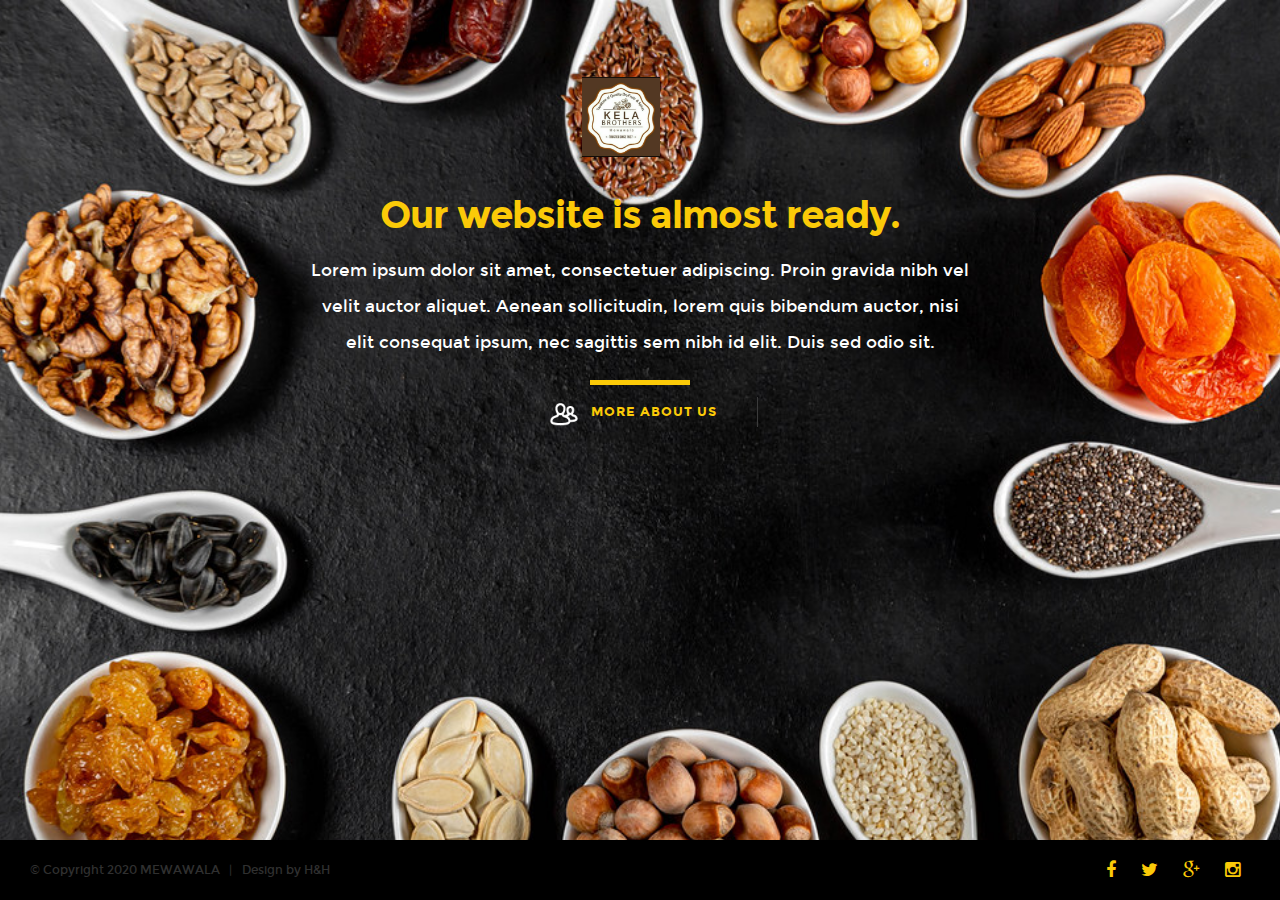
==== index.html @ 095b6173 "Add files via upload" ====
<!DOCTYPE html>
<!--[if IE 8 ]><html class="no-js oldie ie8" lang="en"> <![endif]-->
<!--[if IE 9 ]><html class="no-js oldie ie9" lang="en"> <![endif]-->
<!--[if (gte IE 9)|!(IE)]><!--><html class="no-js" lang="en"> <!--<![endif]-->

<head>

	<!--- Basic Page Needs
   ================================================== -->
   <meta charset="utf-8">
	<title>MEWAWALA</title>
   <meta name="description" content="">
   <meta name="author" content="">

   <!-- Mobile Specific Metas
   ================================================== -->
   <meta name="viewport" content="width=device-width, initial-scale=1, maximum-scale=1">

   <!-- CSS
   ================================================== -->
   <link rel="stylesheet" href="css/base.css">
   <link rel="stylesheet" href="css/vendor.css">
   <link rel="stylesheet" href="css/main.css">

   <!-- Modernizr
   =================================================== -->
   <script src="js/modernizr.js"></script>

   <!-- Favicons
   =================================================== -->
   <!-- <link rel="shortcut icon" href="favicon.png" > -->
   <link rel="icon" href="logo10.jpg" />

</head>

<body>

   <!--[if lt IE 9]>
   	<p class="browserupgrade">You are using an <strong>outdated</strong> browser.
   	Please <a href="http://browsehappy.com/">upgrade your browser</a> to improve your experience.</p>
   <![endif]-->

   <!-- content-wrap -->
   <div id="content-wrap">

      <!-- main  -->
      <main class="row">

            <header class="site-header">
               <div class="logo">
               	<a href="index.html">Mewawala.</a>
               </div>
            </header>

            <div id="main-content" class="twelve columns">

               <h1>Our website is almost ready.</h1>

               <p> Lorem ipsum dolor sit amet, consectetuer adipiscing. Proin gravida nibh vel velit auctor aliquet. Aenean sollicitudin,
                  lorem quis bibendum auctor, nisi elit consequat ipsum, nec sagittis sem nibh id elit. Duis sed odio sit.
               </p>

               <hr>

               <!-- <div id="counter" class="group">
                  <span>33 <em>days</em></span>
                  <span>20 <em>hours</em></span>
                  <span>15 <em>minutes</em></span>
                  <span>33 <em>seconds</em></span>
               </div>                   -->



            </div><!-- /main-content form -->

            <div class="modal-toggles">
               <ul>
                    <li class="about-us"><a href="#mod-about">More about us</a></li>

               </ul>
            </div><!-- /modal-toggles -->

      </main>

   </div><!-- /content-wrap -->


   <!-- modals
   =================================================== -->

	<section id="mod-about" >

	   <!-- Modal toggle -->
	   <div class="modal-toggle">
	      <a href="#" title="close" id="modal-close">close</a>
	   </div>

	   <div class="row about-header">

			<div class="twelve columns">

			   <div class="icon-wrap">
			      <i class="icon"></i>
			   </div>

				<h1>About Us.</h1>

			</div>

	   </div> <!-- /about-header -->

		<div class="row about-content">

			<div class="six columns mob-whole">
				<p>
'Traditional Dryfruits and Spices Store in Pune, serving Quality Nutrition since 1927. We are a family store with a history of over 90 years in the art of serving our customers the BEST! You can See, Taste and then Choose your Nutrition needs from our traditional ways of Selling Dryfruits in Glass Jars. Visit our Store to indulge with the Flavours Of Spices Organic Nutrition needs.'		</p>

				<p>
				</p>
			</div>

			<div class="six columns mob-whole contact">

			   <h3>Contact Numbers:</h3>
			   <p>Phone: +91 99998 88545<br>
			    	Mobile: +91 99998 88545<br>
			     	</p>

			   <h3>Email:</h3>
			   <p>kela.mewawala@gmail.com<br>
			  	kela.mewawala@gmail.com
			   </p>

			   <h3>Address:</h3>
			   <p> shop no.3, Akash Apartment,karve road, next to Bakers Basket, Pune, 411038.
			   </p>

			<h3>Address:</h3>
			   <p> Kapad Ganj, Raviwar peth, Pune,411002.
			   </p>

			</div>



   </section><!-- /mod-about -->

 	<!-- footer
   =================================================== -->
   <footer class="group">

     	<ul class="footer-social">
         <li><a href="#"><i class="fa fa-facebook"></i></a></li>
         <li><a href="#"><i class="fa fa-twitter"></i></a></li>
         <li><a href="#"><i class="fa fa-google-plus"></i></a></li>

         <li><a href="#"><i class="fa fa-instagram"></i></a></li>

     	</ul>

     	<ul class="footer-copyright">
         <li>&copy; Copyright 2020 MEWAWALA</li>
         <li>Design by H&H </li>
      </ul>

   </footer>

   <div id="preloader">
    	<div id="loader">
     	</div>
   </div>

<!-- Script
=================================================== -->
<script src="js/jquery-1.11.3.min.js"></script>
<script src="js/jquery-migrate-1.2.1.min.js"></script>

<script src="js/jquery.fittext.js"></script>
<script src="js/jquery.countdown.min.js"></script>
<script src="js/jquery.placeholder.min.js"></script>
<script src="js/owl.carousel.min.js"></script>
<script src="js/jquery.ajaxchimp.min.js"></script>
<script src="js/main.js"></script>

</body>
</html>
---- css/base.css ----
/* =================================================================== */
/*
/*  Advent v1.0 Base Stylesheet
/*  url: styleshout.com
/*  08-28-2015
/*
/* =================================================================== */

/* 
/* Reset - normalize.css v3.0.1 | MIT License | git.io/normalize 
/* =================================================================== */
html {
	font-family: sans-serif;
	-ms-text-size-adjust: 100%;
	-webkit-text-size-adjust: 100%;
}

body {
	margin: 0;
}

article,
aside,
details,
figcaption,
figure,
footer,
header,
hgroup,
main,
nav,
section,
summary {
	display: block;
}

audio,
canvas,
progress,
video {
	display: inline-block;
	vertical-align: baseline;
}

audio:not([controls]) {
	display: none;
	height: 0;
}

[hidden],
template {
	display: none;
}

a {
	background: transparent;
}

a:active,
a:hover {
	outline: 0;
}

abbr[title] {
	border-bottom: 1px dotted;
}

b,
strong {
	font-weight: bold;
}

dfn {
	font-style: italic;
}

h1 {
	font-size: 2em;
	margin: 0.67em 0;
}

mark {
	background: #ff0;
	color: #000;
}

small {
	font-size: 80%;
}

sub,
sup {
	font-size: 75%;
	line-height: 0;
	position: relative;
	vertical-align: baseline;
}

sup {
	top: -0.5em;
}

sub {
	bottom: -0.25em;
}

img {
	border: 0;
}

svg:not(:root) {
	overflow: hidden;
}

figure {
	margin: 1em 40px;
}

hr {
	-moz-box-sizing: content-box;
	box-sizing: content-box;
	height: 0;
}

pre {
	overflow: auto;
}

code,
kbd,
pre,
samp {
	font-family: monospace, monospace;
	font-size: 1em;
}

button,
input,
optgroup,
select,
textarea {
	color: inherit;
	font: inherit;
	margin: 0;
}

button {
	overflow: visible;
}

button,
select {
	text-transform: none;
}

button,
html input[type="button"],
input[type="reset"],
input[type="submit"] {
	-webkit-appearance: button;
	cursor: pointer;
}

button[disabled],
html input[disabled] {
	cursor: default;
}

button::-moz-focus-inner,
input::-moz-focus-inner {
	border: 0;
	padding: 0;
}

input {
	line-height: normal;
}

input[type="checkbox"],
input[type="radio"] {
	box-sizing: border-box;
	padding: 0;
}

input[type="number"]::-webkit-inner-spin-button,
input[type="number"]::-webkit-outer-spin-button {
	height: auto;
}

input[type="search"] {
	-webkit-appearance: textfield;
	-moz-box-sizing: content-box;
	-webkit-box-sizing: content-box;
	box-sizing: content-box;
}

input[type="search"]::-webkit-search-cancel-button,
input[type="search"]::-webkit-search-decoration {
	-webkit-appearance: none;
}

fieldset {
	border: 1px solid #c0c0c0;
	margin: 0 2px;
	padding: 0.35em 0.625em 0.75em;
}

legend {
	border: 0;
	padding: 0;
}

textarea {
	overflow: auto;
}

optgroup {
	font-weight: bold;
}

table {
	border-collapse: collapse;
	border-spacing: 0;
}

td,
th {
	padding: 0;
}

/*
/* Basic Setup Styles - Top Elements 
/* =================================================================== */

/* NOTE
html is set to 62.5% so that if you use REMS, all the measurements 
are based on 10px sizing. So basically 1.5rem = 15px  */
html {
	-webkit-font-smoothing: antialiased;
	-moz-osx-font-smoothing: grayscale;
	font-size: 62.5%;
	-webkit-box-sizing: border-box;
	-moz-box-sizing: border-box;
	box-sizing: border-box;
}

html,
body {
	height: 100%;
}

*,
*:before,
*:after {
	box-sizing: inherit;
}

body {
	font-weight: normal;
	line-height: 1;
	text-rendering: optimizeLegibility;
}

/*
/* Typography 
====================================================================== */
div,
dl,
dt,
dd,
ul,
ol,
li,
h1,
h2,
h3,
h4,
h5,
h6,
pre,
form,
p,
blockquote,
th,
td {
	margin: 0;
	padding: 0;
}

h1,
h2,
h3,
h4,
h5,
h6 {
	text-rendering: optimizeLegibility;
	line-height: 1.2;
}

hr {
	border: solid #ddd;
	border-width: 1px 0 0;
	clear: both;
	margin: 11px 0 24px;
	height: 0;
}

em,
i {
	font-style: italic;
	line-height: inherit;
}

strong,
b {
	font-weight: bold;
	line-height: inherit;
}

small {
	font-size: 60%;
	line-height: inherit;
}

ul {
	list-style: none;
}

ol {
	list-style: decimal;
}

ol,
ul.square,
ul.circle,
ul.disc {
	margin-left: 17px;
}

ul.square {
	list-style: square;
}

ul.circle {
	list-style: circle;
}

ul.disc {
	list-style: disc;
}

ul li {
	padding-left: 4px;
}

ul ul,
ul ol,
ol ol,
ol ul {
	margin: 3px 0 3px 17px;
}

/* links
---------------------------------------------------------------------- */
a {
	text-decoration: none;
	line-height: inherit;
}

a img {
	border: none;
}

a:focus {
	outline: none;
}

p a,
p a:visited {
	line-height: inherit;
}

/* 
/* Media 
/* =================================================================== */
img,
video,
embed,
object {
	max-width: 100%;
	height: auto;
}

object,
embed {
	height: 100%;
}

img {
	-ms-interpolation-mode: bicubic;
}

/* 
/* Grid
===================================================================== */
.row {
	width: 94%;
	max-width: 1024px;
	margin: 0 auto;
}

.ie8 .row {
	width: 1024px;
}

.narrow .row {
	max-width: 980px;
}

.row .row {
	width: auto;
	max-width: none;
	margin-left: -18px;
	margin-right: -18px;
}

.row:before,
.row:after {
	content: "";
	display: table;
}

.row:after {
	clear: both;
}

.column,
.columns,
.bgrid {
	position: relative;
	padding: 0 18px;
	min-height: 1px;
	float: left;
}

.column.centered,
.columns.centered {
	float: none;
	margin: 0 auto;
}

.row.collapsed > .column,
.row.collapsed > .columns,
.column.collapsed,
.columns.collapsed {
	padding: 0;
}

[class*="column"] + [class*="column"]:last-child {
	float: right;
}

[class*="column"] + [class*="column"].end {
	float: right;
}

.one,
.row .one {
	width: 8.33333%;
}

.two,
.row .two {
	width: 16.66667%;
}

.three,
.row .three {
	width: 25%;
}

.four,
.row .four {
	width: 33.33333%;
}

.five,
.row .five {
	width: 41.66667%;
}

.six,
.row .six {
	width: 50%;
}

.seven,
.row .seven {
	width: 58.33333%;
}

.eight,
.row .eight {
	width: 66.66667%;
}

.nine,
.row .nine {
	width: 75%;
}

.ten .row .ten {
	width: 83.33333%;
}

.eleven,
.row .eleven {
	width: 91.66667%;
}

.twelve,
.row .twelve {
	width: 100%;
}

/* tablets
--------------------------------------------------------------- */
@media screen and (max-width:768px) {
	.row {
		width: auto;
		padding-left: 30px;
		padding-right: 30px;
	}

	.row .row {
		padding-left: 0;
		padding-right: 0;
		margin-left: -15px;
		margin-right: -15px;
	}

	.column,
	.columns {
		padding: 0 15px;
	}

	.tab-fourth,
	.row .tab-fourth {
		width: 25%;
	}

	.tab-third,
	.row .tab-third {
		width: 33.33333%;
	}

	.tab-half,
	.row .tab-half {
		width: 50%;
	}

	.tab-2thirds,
	.row .tab-2thirds {
		width: 66.66667%;
	}

	.tab-3fourths,
	.row .tab-3fourths {
		width: 75%;
	}

	.tab-whole,
	.row .tab-whole {
		width: 100%;
	}

}

/* mobile
--------------------------------------------------------------- */
@media screen and (max-width:600px) {
	.row {
		padding-left: 25px;
		padding-right: 25px;
	}

	.row .row {
		margin-left: -10px;
		margin-right: -10px;
	}

	.column,
	.columns {
		padding: 0 10px;
	}

	.mob-fourth,
	.row .mob-fourth {
		width: 25%;
	}

	.mob-half,
	.row .mob-half {
		width: 50%;
	}

	.mob-3fourths,
	.row .mob-3fourths {
		width: 75%;
	}

	.mob-whole,
	.row .mob-whole {
		width: 100%;
	}

}

/* small mobile devices
--------------------------------------------------------------- */
@media screen and (max-width:400px) {
	.row {
		padding-left: 30px;
		padding-right: 30px;
	}

	.row .row {
		padding-left: 0;
		padding-right: 0;
		margin-left: 0;
		margin-right: 0;
	}

	.column,
	.columns {
		width: auto !important;
		float: none !important;
		margin-left: 0;
		margin-right: 0;
		clear: both;
		padding: 0;
	}

	[class*="column"] + [class*="column"]:last-child {
		float: none;
	}

}

/* larger screens
--------------------------------------------------------------- */
@media screen and (min-width:1200px) {
	.wide .wrap {
		max-width: 1180px;
	}

}

/* 
/* block grids
===================================================================== */
.bgrid-sixth .bgrid {
	width: 16.66667%;
}

.bgrid-fourth .bgrid {
	width: 25%;
}

.bgrid-third .bgrid {
	width: 33.33333%;
}

.bgrid-half .bgrid {
	width: 50%;
}

.bgrid {
	padding: 0;
}

/* Clearing for block grid columns. Allows columns with 
different heights to align properly.
--------------------------------------------------------------------- */
.first {
	clear: both;
}

/* first column in large(default) screen - for IE8 */
.bgrid-sixth .bgrid:nth-child(6n+1),
.bgrid-fourth .bgrid:nth-child(4n+1),
.bgrid-third .bgrid:nth-child(3n+1),
.bgrid-half .bgrid:nth-child(2n+1) {
	clear: both;
}

/* smaller screens
--------------------------------------------------------------- */
@media screen and (max-width:900px) {

	/* block grids for small screens */
	.s-bgrid-sixth .bgrid {
		width: 16.66667%;
	}

	.s-bgrid-fourth .bgrid {
		width: 25%;
	}

	.s-bgrid-third .bgrid {
		width: 33.33333%;
	}

	.s-bgrid-half .bgrid {
		width: 50%;
	}

	.s-bgrid-whole .bgrid {
		width: 100%;
		clear: both;
	}

	.first,
	[class*="bgrid-"] .bgrid:nth-child(n) {
		clear: none;
	}

	.s-bgrid-sixth .bgrid:nth-child(6n+1),
	.s-bgrid-fourth .bgrid:nth-child(4n+1),
	.s-bgrid-third .bgrid:nth-child(3n+1),
	.s-bgrid-half .bgrid:nth-child(2n+1) {
		clear: both;
	}

}

/* tablets
--------------------------------------------------------------- */
@media screen and (max-width:768px) {
	.tab-bgrid-sixth .bgrid {
		width: 16.66667%;
	}

	.tab-bgrid-fourth .bgrid {
		width: 25%;
	}

	.tab-bgrid-third .bgrid {
		width: 33.33333%;
	}

	.tab-bgrid-half .bgrid {
		width: 50%;
	}

	.tab-bgrid-whole .bgrid {
		width: 100%;
		clear: both;
	}

	.first,
	[class*="tab-bgrid-"] .bgrid:nth-child(n) {
		clear: none;
	}

	.tab-bgrid-sixth .bgrid:nth-child(6n+1),
	.tab-bgrid-fourth .bgrid:nth-child(4n+1),
	.tab-bgrid-third .bgrid:nth-child(3n+1),
	.tab-bgrid-half .bgrid:nth-child(2n+1) {
		clear: both;
	}

}

/* mobile devices
--------------------------------------------------------------- */
@media screen and (max-width:600px) {
	.mob-bgrid-sixth .bgrid {
		width: 16.66667%;
	}

	.mob-bgrid-fourth .bgrid {
		width: 25%;
	}

	.mob-bgrid-third .bgrid {
		width: 33.33333%;
	}

	.mob-bgrid-half .bgrid {
		width: 50%;
	}

	.mob-bgrid-whole .bgrid {
		width: 100%;
		clear: both;
	}

	.first,
	[class*="mob-bgrid-"] .bgrid:nth-child(n) {
		clear: none;
	}

	.mob-bgrid-sixth .bgrid:nth-child(6n+1),
	.mob-bgrid-fourth .bgrid:nth-child(4n+1),
	.mob-bgrid-third .bgrid:nth-child(3n+1),
	.mob-bgrid-half .bgrid:nth-child(2n+1) {
		clear: both;
	}

}

/* stack on small mobile devices
--------------------------------------------------------------- */
@media screen and (max-width:400px) {
	.stack .bgrid {
		width: auto !important;
		float: none !important;
		margin-left: 0;
		margin-right: 0;
		clear: both;
	}

}

/* 
/* MISC
===================================================================== */

/* Clearing - (http://nicolasgallagher.com/micro-clearfix-hack/
--------------------------------------------------------------------- */
.group:before,
.group:after {
	content: "";
	display: table;
}

.group:after {
	clear: both;
}

/* Misc Helper Styles 
--------------------------------------------------------------------- */
.hide {
	display: none;
}

.invisible {
	visibility: hidden;
}

.antialiased {
	-webkit-font-smoothing: antialiased;
	-moz-osx-font-smoothing: grayscale;
}

.remove-bottom {
	margin-bottom: 0;
}

.half-bottom {
	margin-bottom: 15px !important;
}

.add-bottom {
	margin-bottom: 30px !important;
}

.no-border {
	border: none;
}

.text-center {
	text-align: center;
}

.text-left {
	text-align: left;
}

.text-right {
	text-align: right;
}

.pull-left {
	float: left;
}

.pull-right {
	float: right;
}

.align-center {
	margin-left: auto;
	margin-right: auto;
	text-align: center;
}
---- css/vendor.css ----
/* =================================================================== */
/*
/*  Advent 1.0 | Vendor/Third Party CSS 
/*  url: styleshout.com
/*  08-28-2015
/*
/* =================================================================== */

/* 
 *  Core Owl Carousel CSS File
 *	 v1.3.3
 */

/* clearfix */
.owl-carousel .owl-wrapper:after {
	content: ".";
	display: block;
	clear: both;
	visibility: hidden;
	line-height: 0;
	height: 0;
}

/* display none until init */
.owl-carousel {
	display: none;
	position: relative;
	width: 100%;
	-ms-touch-action: pan-y;
}

.owl-carousel .owl-wrapper {
	display: none;
	position: relative;
	-webkit-transform: translate3d(0px, 0px, 0px);
}

.owl-carousel .owl-wrapper-outer {
	overflow: hidden;
	position: relative;
	width: 100%;
}

.owl-carousel .owl-wrapper-outer.autoHeight {
	-webkit-transition: height 500ms ease-in-out;
	-moz-transition: height 500ms ease-in-out;
	-ms-transition: height 500ms ease-in-out;
	-o-transition: height 500ms ease-in-out;
	transition: height 500ms ease-in-out;
}

.owl-carousel .owl-item {
	float: left;
}

.owl-controls .owl-page,
.owl-controls .owl-buttons div {
	cursor: pointer;
}

.owl-controls {
	-webkit-user-select: none;
	-khtml-user-select: none;
	-moz-user-select: none;
	-ms-user-select: none;
	user-select: none;
	-webkit-tap-highlight-color: transparent;
}

/* mouse grab icon */
.grabbing {
	cursor: url(grabbing.png) 8 8, move;
}

/* fix */
.owl-carousel .owl-wrapper,
.owl-carousel .owl-item {
	-webkit-backface-visibility: hidden;
	-moz-backface-visibility: hidden;
	-ms-backface-visibility: hidden;
	-webkit-transform: translate3d(0, 0, 0);
	-moz-transform: translate3d(0, 0, 0);
	-ms-transform: translate3d(0, 0, 0);
}

/* 
 *  Owl Carousel CSS3 Transitions 
 *  v1.3.2
 */
.owl-origin {
	-webkit-perspective: 1200px;
	-webkit-perspective-origin-x: 50%;
	-webkit-perspective-origin-y: 50%;
	-moz-perspective: 1200px;
	-moz-perspective-origin-x: 50%;
	-moz-perspective-origin-y: 50%;
	perspective: 1200px;
}

/* fade */
.owl-fade-out {
	z-index: 10;
	-webkit-animation: fadeOut .7s both ease;
	-moz-animation: fadeOut .7s both ease;
	animation: fadeOut .7s both ease;
}

.owl-fade-in {
	-webkit-animation: fadeIn .7s both ease;
	-moz-animation: fadeIn .7s both ease;
	animation: fadeIn .7s both ease;
}

/* backSlide */
.owl-backSlide-out {
	-webkit-animation: backSlideOut 1s both ease;
	-moz-animation: backSlideOut 1s both ease;
	animation: backSlideOut 1s both ease;
}

.owl-backSlide-in {
	-webkit-animation: backSlideIn 1s both ease;
	-moz-animation: backSlideIn 1s both ease;
	animation: backSlideIn 1s both ease;
}

/* goDown */
.owl-goDown-out {
	-webkit-animation: scaleToFade .7s ease both;
	-moz-animation: scaleToFade .7s ease both;
	animation: scaleToFade .7s ease both;
}

.owl-goDown-in {
	-webkit-animation: goDown .6s ease both;
	-moz-animation: goDown .6s ease both;
	animation: goDown .6s ease both;
}

/* scaleUp */
.owl-fadeUp-in {
	-webkit-animation: scaleUpFrom .5s ease both;
	-moz-animation: scaleUpFrom .5s ease both;
	animation: scaleUpFrom .5s ease both;
}

.owl-fadeUp-out {
	-webkit-animation: scaleUpTo .5s ease both;
	-moz-animation: scaleUpTo .5s ease both;
	animation: scaleUpTo .5s ease both;
}

/* Keyframes */

/*empty*/
@-webkit-keyframes empty {
	0% {
		opacity: 1;
	}

}

@-moz-keyframes empty {
	0% {
		opacity: 1;
	}

}

@keyframes empty {
	0% {
		opacity: 1;
	}

}

@-webkit-keyframes fadeIn {
	0% {
		opacity: 0;
	}

	100% {
		opacity: 1;
	}

}

@-moz-keyframes fadeIn {
	0% {
		opacity: 0;
	}

	100% {
		opacity: 1;
	}

}

@keyframes fadeIn {
	0% {
		opacity: 0;
	}

	100% {
		opacity: 1;
	}

}

@-webkit-keyframes fadeOut {
	0% {
		opacity: 1;
	}

	100% {
		opacity: 0;
	}

}

@-moz-keyframes fadeOut {
	0% {
		opacity: 1;
	}

	100% {
		opacity: 0;
	}

}

@keyframes fadeOut {
	0% {
		opacity: 1;
	}

	100% {
		opacity: 0;
	}

}

@-webkit-keyframes backSlideOut {
	25% {
		opacity: .5;
		-webkit-transform: translateZ(-500px);
	}

	75% {
		opacity: .5;
		-webkit-transform: translateZ(-500px) translateX(-200%);
	}

	100% {
		opacity: .5;
		-webkit-transform: translateZ(-500px) translateX(-200%);
	}

}

@-moz-keyframes backSlideOut {
	25% {
		opacity: .5;
		-moz-transform: translateZ(-500px);
	}

	75% {
		opacity: .5;
		-moz-transform: translateZ(-500px) translateX(-200%);
	}

	100% {
		opacity: .5;
		-moz-transform: translateZ(-500px) translateX(-200%);
	}

}

@keyframes backSlideOut {
	25% {
		opacity: .5;
		transform: translateZ(-500px);
	}

	75% {
		opacity: .5;
		transform: translateZ(-500px) translateX(-200%);
	}

	100% {
		opacity: .5;
		transform: translateZ(-500px) translateX(-200%);
	}

}

@-webkit-keyframes backSlideIn {
	0%,
	25% {
		opacity: .5;
		-webkit-transform: translateZ(-500px) translateX(200%);
	}

	75% {
		opacity: .5;
		-webkit-transform: translateZ(-500px);
	}

	100% {
		opacity: 1;
		-webkit-transform: translateZ(0) translateX(0);
	}

}

@-moz-keyframes backSlideIn {
	0%,
	25% {
		opacity: .5;
		-moz-transform: translateZ(-500px) translateX(200%);
	}

	75% {
		opacity: .5;
		-moz-transform: translateZ(-500px);
	}

	100% {
		opacity: 1;
		-moz-transform: translateZ(0) translateX(0);
	}

}

@keyframes backSlideIn {
	0%,
	25% {
		opacity: .5;
		transform: translateZ(-500px) translateX(200%);
	}

	75% {
		opacity: .5;
		transform: translateZ(-500px);
	}

	100% {
		opacity: 1;
		transform: translateZ(0) translateX(0);
	}

}

@-webkit-keyframes scaleToFade {
	to {
		opacity: 0;
		-webkit-transform: scale(0.8);
	}

}

@-moz-keyframes scaleToFade {
	to {
		opacity: 0;
		-moz-transform: scale(0.8);
	}

}

@keyframes scaleToFade {
	to {
		opacity: 0;
		transform: scale(0.8);
	}

}

@-webkit-keyframes goDown {
	from {
		-webkit-transform: translateY(-100%);
	}

}

@-moz-keyframes goDown {
	from {
		-moz-transform: translateY(-100%);
	}

}

@keyframes goDown {
	from {
		transform: translateY(-100%);
	}

}

@-webkit-keyframes scaleUpFrom {
	from {
		opacity: 0;
		-webkit-transform: scale(1.5);
	}

}

@-moz-keyframes scaleUpFrom {
	from {
		opacity: 0;
		-moz-transform: scale(1.5);
	}

}

@keyframes scaleUpFrom {
	from {
		opacity: 0;
		transform: scale(1.5);
	}

}

@-webkit-keyframes scaleUpTo {
	to {
		opacity: 0;
		-webkit-transform: scale(1.5);
	}

}

@-moz-keyframes scaleUpTo {
	to {
		opacity: 0;
		-moz-transform: scale(1.5);
	}

}

@keyframes scaleUpTo {
	to {
		opacity: 0;
		transform: scale(1.5);
	}

}
---- css/main.css ----
/* =================================================================== */
/*
/*  Advent v1.0 Main Stylesheet
/*  url: styleshout.com
/*  08-28-2015
/*
/*	 TOC:
/*  01. =webfonts and iconfonts
/*  02. =document setup
/*  03. =preloader
/*  04. =forms
/*  05. =content styles
/*  06. =modals
/*  07. =footer
/*
/* =================================================================== */

/* 
/* 01. =webfonts and iconfonts
/* =================================================================== */
@import url("fonts.css");
@import url("font-awesome/css/font-awesome.min.css");

/* 
/* 02. =document setup
/* =================================================================== */

/* Body 
---------------------------------------------------------------------- */
html,
body {
	height: 100%;
}

html {
	background: #161415 url(../images/bg.jpg) no-repeat center center fixed;
	
	-webkit-background-size: cover !important;
	-moz-background-size: cover !important;
	background-size: cover !important;
}

body {
	font: 15px/30px "montserrat-regular", sans-serif;
	font-weight: normal;
	color: #575859;
}

/* links 
---------------------------------------------------------------------- */
a,
a:visited {
	outline: none;
	color: #fbca08;
	-moz-transition: all 0.3s ease-in-out;
	-o-transition: all 0.3s ease-in-out;
	-webkit-transition: all 0.3s ease-in-out;
	-ms-transition: all 0.3s ease-in-out;
	transition: all 0.3s ease-in-out;
}

a:hover,
a:focus {
	color: white;
}

/* Typography
--------------------------------------------------------------------- */
h1,
h2,
h3,
h4,
h5,
h6 {
	font-family: "montserrat-bold", sans-serif;
	color: #575859;
	font-style: normal;
	text-rendering: optimizeLegibility;
	margin: 18px 0 15px;
}

h1 a,
h2 a,
h3 a,
h4 a,
h5 a,
h6 a {
	font-weight: inherit;
}

h1 {
	font-size: 30px;
	line-height: 36px;
	margin-top: 0;
	letter-spacing: -1px;
}

h2 {
	font-size: 24px;
	line-height: 30px;
}

h3 {
	font-size: 20px;
	line-height: 30px;
}

h4 {
	font-size: 17px;
	line-height: 30px;
}

h5 {
	font-size: 14px;
	line-height: 30px;
	margin-top: 15px;
	text-transform: uppercase;
	letter-spacing: 1px;
}

h6 {
	font-size: 13px;
	line-height: 30px;
	margin-top: 15px;
	text-transform: uppercase;
	letter-spacing: 1px;
}

p {
	margin: 15px 0 15px 0;
}

p img {
	margin: 0;
}

p.lead {
	font: 17px/33px "montserrat-regular", sans-serif;
	color: #707273;
}

em {
	font: 15px/30px "montserrat-regular", sans-serif;
	font-style: normal;
}

strong,
b {
	font: 15px/30px "montserrat-bold", sans-serif;
	font-weight: normal;
}

small {
	font-size: 11px;
	line-height: inherit;
}

blockquote {
	margin: 18px 0px;
	padding-left: 40px;
	position: relative;
}

blockquote:before {
	content: "\201C";
	opacity: 0.45;
	font-size: 80px;
	line-height: 0px;
	margin: 0;
	font-family: arial, sans-serif;
	position: absolute;
	top: 30px;
	left: 0;
}

blockquote p {
	font-family: georgia, serif;
	font-style: italic;
	padding: 0;
	font-size: 18px;
	line-height: 30px;
}

blockquote cite {
	display: block;
	font-size: 12px;
	font-style: normal;
	line-height: 18px;
}

blockquote cite:before {
	content: "\2014 \0020";
}

blockquote cite a,
blockquote cite a:visited {
	color: #707273;
	border: none;
}

abbr {
	font-family: "montserrat-bold", serif;
	font-variant: small-caps;
	text-transform: lowercase;
	letter-spacing: .5px;
	color: #7d7e80;
}

pre,
code {
	font-family: Consolas, "Andale Mono", Courier, "Courier New", monospace;
}

pre {
	white-space: pre;
	white-space: pre-wrap;
	word-wrap: break-word;
}

code {
	padding: 3px;
	background: #ECF0F1;
	color: #707273;
	border-radius: 3px;
}

del {
	text-decoration: line-through;
}

abbr[title],
dfn[title] {
	border-bottom: 1px dotted;
	cursor: help;
}

mark {
	background: #FFF49B;
	color: #000;
}

hr {
	border: solid #fbca08;
	border-width: 1px 0 0;
	clear: both;
	margin: 23px 0 12px;
	height: 0;
}

/* Lists  
--------------------------------------------------------------------- */
ul,
ol {
	margin-top: 15px;
	margin-bottom: 15px;
}

ul {
	list-style: disc;
	margin-left: 17px;
}

dl {
	margin: 0 0 15px 0;
}

dt {
	margin: 0;
	color: #fbca08;
}

dd {
	margin: 0 0 0 20px;
}

/* Floated image  
--------------------------------------------------------------------- */
img.pull-right {
	margin: 12px 0px 0px 18px;
}

img.pull-left {
	margin: 12px 18px 0px 0px;
}

/* Style Placeholder Text  
--------------------------------------------------------------------- */
::-webkit-input-placeholder {
	color: black;
}

:-moz-placeholder {

	/* Firefox 18- */
	color: black;
}

::-moz-placeholder {

	/* Firefox 19+ */
	color: black;
}

:-ms-input-placeholder {
	color: black;
}

.placeholder {
	color: black !important;
}

/* 
/* 03. =preloader
/* =================================================================== */
#preloader {
	position: fixed;
	top: 0;
	left: 0;
	right: 0;
	bottom: 0;
	background: black;
	z-index: 9999999;
	height: 100%;
}

.no-js #preloader,
.oldie #preloader,
.ie9 #preloader {
	display: none;
}

#loader {
	position: absolute;
	left: 50%;
	top: 50%;
	width: 60px;
	height: 60px;
	margin: -30px 0 0 -30px;
	padding: 0;
}

#loader:before {
	content: "";
	border-top: 11px solid rgba(255, 255, 255, 0.2);
	border-right: 11px solid rgba(255, 255, 255, 0.2);
	border-bottom: 11px solid rgba(255, 255, 255, 0.2);
	border-left: 11px solid #fbca08;
	-webkit-animation: load 1.1s infinite linear;
	animation: load 1.1s infinite linear;
	display: block;
	border-radius: 50%;
	width: 60px;
	height: 60px;
}

@-webkit-keyframes load {
	0% {
		-webkit-transform: rotate(0deg);
		transform: rotate(0deg);
	}

	100% {
		-webkit-transform: rotate(360deg);
		transform: rotate(360deg);
	}

}

@keyframes load {
	0% {
		-webkit-transform: rotate(0deg);
		transform: rotate(0deg);
	}

	100% {
		-webkit-transform: rotate(360deg);
		transform: rotate(360deg);
	}

}

/* 
/* 04. forms
/* =================================================================== */
form {
	margin-bottom: 24px;
}

fieldset {
	margin: 0 0 24px 0;
	padding: 0;
	border: none;
}

input,
button {
	-webkit-font-smoothing: antialiased;
}

input[type="text"],
input[type="password"],
input[type="email"],
textarea,
select {
	display: block;
	padding: 12px 15px;
	margin: 0 0 12px 0;
	border: 0;
	outline: none;
	vertical-align: middle;
	color: #a3a4a6;
	font-family: "montserrat-regular", sans-serif;
	font-size: 14px;
	line-height: 24px;
	border-radius: 3px;
	max-width: 100%;
	background: transparent;
	border: 3px solid #a9aaab;
}

textarea {
	min-height: 162px;
}

input[type="text"]:focus,
input[type="password"]:focus,
input[type="email"]:focus,
textarea:focus {
	background: white;
}

label,
legend {
	font: 15px/30px "montserrat-bold", sans-serif;
	margin: 12px 0;
	color: #252525;
	display: block;
}

label span,
legend span {
	color: #575859;
	font: 15px/30px "montserrat-bold", serif;
}

input[type="checkbox"],
input[type="radio"] {
	font-size: 15px;
	color: #575859;
}

input[type="checkbox"] {
	display: inline;
}

/* 
/* 05. =content styles
/* =================================================================== */
.browserupgrade {
	text-align: center;
	padding: 15px 30px;
	background: white;
}

#content-wrap {
	min-height: 100%;
	padding-top: 6%;
}

@media only screen and (max-width:900px) {
	#content-wrap {
		padding-top: 9%;
	}

}

@media only screen and (max-width:768px) {
	#content-wrap {
		padding-top: 13%;
	}

}

@media only screen and (max-width:600px) {
	#content-wrap {
		min-height: auto;
		padding-top: 60px;
	}

}

@media only screen and (max-width:400px) {
	#content-wrap {
		padding-top: 54px;
	}

}

/* main
------------------------------------------ */
main.row {
	max-width: 700px;
}

main {
	text-align: center;
}

main::after {
	content: "";
	display: block;
	height: 150px;
}

main h1 {
	font: 38px/1.2em "montserrat-bold", sans-serif;
	color: #fbca08;
	margin-bottom: 12px;
	padding: 0;
}

main p {
	font: 17px/36px "montserrat-regular", sans-serif;
	color: #fff;
	margin-bottom: 18px;
	padding: 0;
}

main hr {
	border: solid #fbca08;
	border-width: 5px 0 0;
	margin: 19px auto 12px;
	height: 0;
	width: 100px;
}

main .site-header .logo {
	display: inline-block;
	vertical-align: middle;
	margin: 0 0 36px 0;
	padding: 0;
}

main .site-header .logo a {
	display: block;
	margin: 0;
	padding: 0;
	border: none;
	outline: none;
	font: 0/0 a;
	text-shadow: none;
	color: transparent;
	width: 116px;
	height: 80px;
	background: url("../images/logo/logo@2x.jpg") no-repeat;
	background-size: contain;
}

@media only screen and (max-width:900px) {
	main.row {
		width: 85%;
	}

	main h1 {
		font: 35px/1.2em "montserrat-bold", sans-serif;
	}

	main p {
		font: 16px/30px "montserrat-regular", sans-serif;
	}

	main .site-header .logo {
		margin: 0 0 30px 0;
	}

	main .site-header .logo a {
		width: 104px;
		height: 72px;
	}

}

@media only screen and (max-width:768px) {
	main.row {
		width: 92%;
	}

	main h1 {
		font: 32px/1.2em "montserrat-bold", sans-serif;
	}

	main p {
		font: 15px/30px "montserrat-regular", sans-serif;
	}

	main .site-header .logo {
		margin: 0 0 24px 0;
	}

}

@media only screen and (max-width:500px) {
	main.row {
		width: 96%;
	}

	main h1 {
		font: 30px/1.2em "montserrat-bold", sans-serif;
	}

	main p {
		line-height: 27px;
	}

	main::after {
		height: 78px;
	}

}

@media only screen and (max-width:400px) {
	main.row {
		width: 100%;
	}

	main h1 {
		font: 28px/1.2em "montserrat-bold", sans-serif;
	}

	main p {
		font: 14px/27px "montserrat-regular", sans-serif;
	}

	main .site-header .logo a {
		width: 95px;
		height: 66px;
	}

}

/* counter 
------------------------------------------ */
#counter {
	width: 90%;
	color: white;
	text-align: center;
	margin: 18px auto 0;
}

#counter span {
	font: 62px/1em "montserrat-bold", sans-serif;
	display: block;
	padding: 12px 0 30px;
	min-width: 25%;
	float: left;
}

#counter span em {
	font: 11px/18px "montserrat-regular", sans-serif;
	text-transform: uppercase;
	letter-spacing: 2px;
	margin-top: 3px;
	display: block;
	color: rgba(255, 255, 255, 0.6);
}

@media only screen and (max-width:900px) {
	#counter {
		width: 92%;
	}

	#counter span {
		font: 58px/1em "montserrat-bold", sans-serif;
	}

}

@media only screen and (max-width:768px) {
	#counter {
		width: 100%;
	}

	#counter span {
		font: 52px/1em "montserrat-bold", sans-serif;
	}

}

@media only screen and (max-width:600px) {
	#counter {
		margin-bottom: 24px;
	}

	#counter span {
		font: 48px/1em "montserrat-bold", sans-serif;
	}

}

@media only screen and (max-width:500px) {
	#counter {
		margin-bottom: 12px;
	}

	#counter span {
		font: 37px/1em "montserrat-bold", sans-serif;
	}

	#counter span em {
		font: 9px/18px "montserrat-regular", sans-serif;
		letter-spacing: 1.5px;
	}

}

@media only screen and (max-width:400px) {
	#counter span {
		font: 31px/1em "montserrat-bold", sans-serif;
	}

	#counter span em {
		font: 8px/18px "montserrat-regular", sans-serif;
		letter-spacing: 1px;
	}

}

/* mailchimp form
------------------------------------------ */
#mc-signup {
	clear: both;
	width: 75%;
	margin: 6px auto 30px;
}

#mc-signup input {
	display: inline-block;
	float: left;
	border: none;
	font-size: 15px;
	font-family: "montserrat-bold", sans-serif;
}

#mc-signup input[type="email"] {
	height: 54px;
	color: rgba(0, 0, 0, 0.7);
	line-height: 30px;
	padding: 12px 15px 12px 20px;
	border-radius: 3px 0 0 3px;
	background: rgba(255, 255, 255, 0.25);
	width: 70%;
}

#mc-signup input[type="submit"] {
	font-size: 12px;
	text-transform: uppercase;
	letter-spacing: 1px;
	line-height: 30px;
	height: 54px;
	padding: 12px 25px 12px 25px;
	border-radius: 0 3px 3px 0;
	background: white;
	width: 30%;
	text-align: center;
	color: black;
	-moz-transition: all 0.3s ease-in-out;
	-o-transition: all 0.3s ease-in-out;
	-webkit-transition: all 0.3s ease-in-out;
	-ms-transition: all 0.3s ease-in-out;
	transition: all 0.3s ease-in-out;
}

#mc-signup input[type="submit"]:hover {
	background: #fbca08;
}

#mc-signup label {
	clear: both;
	display: block;
	width: 100%;
	min-height: 30px;
	font-family: "montserrat-regular", sans-serif;
	color: white;
}

#mc-signup label i {
	color: #fbca08;
	margin-right: 5px;
}

@media only screen and (max-width:900px) {
	#mc-signup {
		width: 70%;
	}

	#mc-signup input[type="email"] {
		width: 60%;
	}

	#mc-signup input[type="submit"] {
		width: 40%;
	}

}

@media only screen and (max-width:768px) {
	#mc-signup {
		width: 80%;
		margin-bottom: 30px;
	}

	#mc-signup input[type="email"] {
		width: 55%;
	}

	#mc-signup input[type="submit"] {
		width: 45%;
	}

}

@media only screen and (max-width:600px) {
	#mc-signup {
		width: 100%;
		margin-bottom: 24px;
		padding-left: 15px;
		padding-right: 15px;
	}

	#mc-signup input[type="email"] {
		width: 100%;
		float: none;
		margin-bottom: 0;
		border-radius: 3px 3px 0 0;
		text-align: center;
	}

	#mc-signup input[type="submit"] {
		width: 100%;
		float: none;
		border-radius: 0 0 3px 3px;
	}

}

@media only screen and (max-width:400px) {
	#mc-signup {
		padding-left: 0;
		padding-right: 0;
	}

}

/* modal toggles
------------------------------------------ */
.modal-toggles {
	clear: both;
}

.modal-toggles ul {
	margin: 0;
	padding: 0;
	text-transform: uppercase;
	font: 13px/24px "montserrat-bold", sans-serif;
	letter-spacing: 1px;
}

.modal-toggles li {
	display: inline-block;
}

.modal-toggles li:first-child {
	border-right: 1px solid #3b3b3b;
	color: white;
}

.modal-toggles li a {
	padding: 0 40px 0 65px;
	position: relative;
	display: block;
	line-height: 30px;
}

.modal-toggles li a::before {
	content: '';
	display: inline-block;
	padding: 0;
	background-repeat: no-repeat;
	background-position: center center;
	position: absolute;
	top: 3px;
}

.modal-toggles .about-us a::before {
	width: 28px;
	height: 28px;
	line-height: 28px;
	background-image: url("../images/users.png");
	left: 24px;
	background-size: contain;
}

.modal-toggles .location a::before {
	width: 26px;
	height: 26px;
	line-height: 28px;
	background-image: url("../images/marker.png");
	left: 30px;
	background-size: contain;
}

@media only screen and (max-width:600px) {
	.modal-toggles {
		padding: 0 25px;
	}

	.modal-toggles li {
		text-align: center;
		display: block;
	}

	.modal-toggles li:first-child {
		border: none;
		margin-bottom: 18px;
	}

	.modal-toggles li a {
		padding: 0 40px;
		line-height: 54px;
		border: 2px solid rgba(255, 255, 255, 0.2);
		border-radius: 3px;
	}

	.modal-toggles li a:hover {
		border: 2px solid #fbca08;
		color: black;
		background: #fbca08;
	}

	.modal-toggles li a::before {
		content: none;
		postion: static;
	}

}

@media only screen and (max-width:400px) {
	.modal-toggles {
		padding: 0;
	}

}

/* 
/* 06. =modals
/* =================================================================== */
#mod-about,
#mod-map {
	position: fixed;
	top: 0;
	left: 0;
	right: 0;
	bottom: 0;
	min-height: 100%;
	-moz-transition: all 0.4s ease-in-out;
	-o-transition: all 0.4s ease-in-out;
	-webkit-transition: all 0.4s ease-in-out;
	-ms-transition: all 0.4s ease-in-out;
	transition: all 0.4s ease-in-out;
	filter: alpha(opacity=0);
	-ms-filter: "progid:DXImageTransform.Microsoft.Alpha(Opacity=0)";
	opacity: 0;
	zoom: 1;
}

#mod-about {
	-moz-transform: translateX(-100%);
	-o-transform: translateX(-100%);
	-webkit-transform: translateX(-100%);
	-ms-transform: translateX(-100%);
	transform: translateX(-100%);
}

#mod-map {
	-moz-transform: translateX(100%);
	-o-transform: translateX(100%);
	-webkit-transform: translateX(100%);
	-ms-transform: translateX(100%);
	transform: translateX(100%);
}

#mod-map.is-visible,
#mod-about.is-visible {
	-moz-transform: translateX(0);
	-o-transform: translateX(0);
	-webkit-transform: translateX(0);
	-ms-transform: translateX(0);
	transform: translateX(0);
	filter: alpha(opacity=100);
	-ms-filter: "progid:DXImageTransform.Microsoft.Alpha(Opacity=100)";
	opacity: 1;
	zoom: 1;
}

#mod-about.is-visible {
	position: absolute;
	min-height: none;
}

.modal-toggle {
	position: fixed;
	top: 30px;
	left: 40px;
	display: inline-block;
	z-index: 999995;
}

.modal-toggle a {
	display: block;
	height: 46px;
	width: 46px;
	border-radius: 50%;
	background: black;
	text-indent: -99999em;
	float: left;
	-moz-transition: all 0.3s ease-in-out;
	-o-transition: all 0.3s ease-in-out;
	-webkit-transition: all 0.3s ease-in-out;
	-ms-transition: all 0.3s ease-in-out;
	transition: all 0.3s ease-in-out;
}

.modal-toggle a::before,
.modal-toggle a::after {
	content: '';
	position: absolute;
	display: inline-block;
	width: 4px;
	height: 14px;
	border-radius: 2px;
	top: 16px;
	left: 21px;
	background-color: white;
	-moz-transition: all 0.3s ease-in-out;
	-o-transition: all 0.3s ease-in-out;
	-webkit-transition: all 0.3s ease-in-out;
	-ms-transition: all 0.3s ease-in-out;
	transition: all 0.3s ease-in-out;
}

.modal-toggle a::before {
	-moz-transform: rotate(45deg);
	-o-transform: rotate(45deg);
	-webkit-transform: rotate(45deg);
	-ms-transform: rotate(45deg);
	transform: rotate(45deg);
}

.modal-toggle a::after {
	-moz-transform: rotate(-45deg);
	-o-transform: rotate(-45deg);
	-webkit-transform: rotate(-45deg);
	-ms-transform: rotate(-45deg);
	transform: rotate(-45deg);
}

.modal-toggle a:hover::before,
.modal-toggle a:hover::after {
	background-color: #fbca08;
}

@media only screen and (max-width:600px) {
	.modal-toggle {
		left: 35px;
	}

	.modal-toggle a {
		height: 42px;
		width: 42px;
	}

	.modal-toggle a::before,
	.modal-toggle a::after {
		top: 14px;
		left: 19px;
	}

}

@media only screen and (max-width:400px) {
	.modal-toggle {
		left: 25px;
	}

}

/* modal about
------------------------------------------ */
#mod-about {
	z-index: 999991;
}

#mod-about::after {
	content: "";
	display: block;
	height: 120px;
}

#mod-about .row {
	max-width: 750px;
}

/* about header */
.about-header {
	text-align: center;
	margin-top: 5%;
}

.about-header h1 {
	font: 38px/1.2em "montserrat-bold", sans-serif;
	color: yellow;
}

.about-header .icon-wrap {
	display: inline-block;
	vertical-align: middle;
	margin: 0 0 36px 0;
	padding: 0;
}

.about-header .icon-wrap i {
	display: block;
	margin: 0;
	padding: 0;
	border: none;
	outline: none;
	font: 0/0 a;
	text-shadow: none;
	color: transparent;
	width: 70px;
	height: 56px;
	background: url("../images/users@2x.png") no-repeat;
	background-size: contain;
}

@media only screen and (max-width:900px) {
	.about-header {
		margin-top: 7%;
	}

	.about-header h1 {
		font: 35px/1.2em "montserrat-bold", sans-serif;
	}

	.about-header .icon-wrap i {
		width: 61px;
		height: 50px;
	}

}

@media only screen and (max-width:768px) {
	.about-header {
		margin-top: 10%;
	}

	.about-header h1 {
		font: 32px/1.2em "montserrat-bold", sans-serif;
	}

	.about-header .icon-wrap {
		margin: 0 0 24px 0;
	}

}

@media only screen and (max-width:600px) {
	.about-header {
		margin-top: 60px;
	}

}

@media only screen and (max-width:500px) {
	.about-header {
		margin-top: 54px;
	}

	.about-header h1 {
		font: 30px/1.2em "montserrat-bold", sans-serif;
	}

}

@media only screen and (max-width:400px) {
	.about-header h1 {
		font: 28px/1.2em "montserrat-bold", sans-serif;
	}

	.about-header .icon-wrap i {
		width: 56px;
		height: 46px;
	}

}

/* about content */
.about-content {
	color: white;
}

.about-content h3 {
	font: 14px/1em "montserrat-bold", sans-serif;
	text-transform: uppercase;
	letter-spacing: 2px;
	color: #fbca08;
}

.contact p {
	margin: 9px 0;
}

.contact h3 {
	margin-top: 24px;
	margin-bottom: 0;
}

/* about slider */
.slider hr {
	filter: alpha(opacity=10);
	-ms-filter: "progid:DXImageTransform.Microsoft.Alpha(Opacity=10)";
	opacity: 0.1;
	zoom: 1;
}

#owl-slider {
	margin: 24px 0 0 0;
	padding: 0;
}

#owl-slider .item {
	list-style: none;
	color: white;
	text-align: center;
	font: 12px/18px "montserrat-bold", sans-serif;
	text-transform: uppercase;
	letter-spacing: 2px;
	padding: 0;
}

#owl-slider .item .slider-icon {
	display: block;
	height: 50px;
	width: 50px;
	background-position: 50% 50%;
	background-repeat: no-repeat;
	background-size: contain;
	margin: 0 auto 6px;
	padding: 0;
}

.s-photography .slider-icon {
	background-image: url("../images/slides/photography@2x.png");
}

.s-digital-media .slider-icon {
	background-image: url("../images/slides/digitalmedia@2x.png");
}

.s-marketing .slider-icon {
	background-image: url("../images/slides/marketing@2x.png");
}

.s-videography .slider-icon {
	background-image: url("../images/slides/videography@2x.png");
}

.s-packaging .slider-icon {
	background-image: url("../images/slides/packaging@2x.png");
}

.s-webdesign .slider-icon {
	background-image: url("../images/slides/webdesign@2x.png");
}

.s-web-development .slider-icon {
	background-image: url("../images/slides/webdevelopment@2x.png");
}

.s-branding .slider-icon {
	background-image: url("../images/slides/branding@2x.png");
}

.owl-pagination {
	text-align: center;
	width: 100%;
	margin: 6px 0 0;
}

.owl-theme .owl-controls .owl-page {
	display: inline-block;
}

.owl-theme .owl-controls .owl-page span {
	display: block;
	width: 12px;
	height: 12px;
	margin: 12px 8px 0 8px;
	border-radius: 50%;
	display: inline-block;
	background: #969696;
}

.owl-theme .owl-controls .owl-page.active span {
	background: #fbca08;
}

/* modal map
------------------------------------------ */
#mod-map {
	background: black;
	z-index: 999993;
}

#mod-map .gm-style img {
	max-width: none;
}

#mod-map .gm-style label {
	width: auto;
	display: inline;
}

#mod-map #map-container {
	height: 100%;
	width: 100%;
	background: white;
	position: relative;
}

#mod-map address {
	font: 12px/18px "montserrat-regular", sans-serif;
	display: table-cell;
	vertical-align: middle;
	background: rgba(0, 0, 0, 0.85);
	color: #ddd;
	padding: 18px 30px 18px 75px;
	margin: 0;
	position: absolute;
	left: 0;
	bottom: 0;
	width: 100%;
	z-index: 999994;
}

#mod-map address::before {
	position: absolute;
	content: " ";
	display: inline-block;
	width: 36px;
	height: 36px;
	line-height: 36px;
	background: url("../images/marker@2x.png") no-repeat center center;
	background-size: contain;
	margin: 5px;
	margin-top: -18px;
	top: 50%;
	left: 20px;
}

#mod-map #map-zoom-in,
#mod-map #map-zoom-out {
	height: 32px;
	width: 32px;
	cursor: pointer;
	margin-right: 40px;
	color: white;
	background-color: black;
}

@media only screen and (max-width:600px) {
	#mod-map #map-zoom-in,
	#mod-map #map-zoom-out {
		margin-right: 35px;
	}

}

@media only screen and (max-width:400px) {
	#mod-map #map-zoom-in,
	#mod-map #map-zoom-out {
		margin-right: 25px;
	}

}

#mod-map #map-zoom-in {
	margin-bottom: 2px;
	margin-top: 30px;
}

#mod-map #map-zoom-in::before,
#mod-map #map-zoom-out::before {
	display: block;
	color: white;
	text-align: center;
	font-family: 'FontAwesome';
	font-size: 14px;
	content: "\f067";
	height: 32px;
	width: 32px;
	line-height: 32px;
	-moz-transition: color 0.3s ease-in-out;
	-o-transition: color 0.3s ease-in-out;
	-webkit-transition: color 0.3s ease-in-out;
	-ms-transition: color 0.3s ease-in-out;
	transition: color 0.3s ease-in-out;
}

#mod-map #map-zoom-in::before {
	content: "\f067";
}

#mod-map #map-zoom-out::before {
	content: "\f068";
}

#mod-map #map-zoom-in:hover::before,
#mod-map #map-zoom-out:hover::before {
	color: #fbca08;
}

/* 
/* 07. =footer
/* =================================================================== */
footer {
	clear: both;
	font: 12px/24px "montserrat-regular", sans-serif;
	background: #000;
	padding: 18px 30px;
	color: #303030;
	width: 100%;
	position: fixed;
	bottom: 0;
	left: 0;
	z-index: 999992;
}

footer a,
footer a:visited {
	color: #525252;
}

footer a:hover,
footer a:focus {
	color: #fff;
}

/* copyright 
------------------------------------------ */
.footer-copyright {
	margin: 0;
	padding: 0;
	float: left;
}

.footer-copyright li {
	display: inline-block;
	margin: 0;
	padding: 0;
	line-height: 24px;
}

.footer-copyright li::before {
	content: "|";
	padding-left: 6px;
	padding-right: 10px;
	color: #2c2c2c;
}

.footer-copyright li:first-child:before {
	display: none;
}

/* social links */
.footer-social {
	font-size: 18px;
	margin: 0;
	padding: 0;
	text-shadow: 0px 1px 2px rgba(0, 0, 0, 0.8);
	float: right;
}

.footer-social li {
	display: inline-block;
	margin: 0 10px;
	padding: 0;
}

.footer-social li a {
	color: #fbca08;
}

.footer-social li a:hover {
	color: white;
}

@media only screen and (max-width:768px) {
	footer {
		padding-top: 24px;
		text-align: center;
	}

	.footer-copyright {
		float: none;
	}

	.footer-social {
		float: none;
		margin-bottom: 15px;
	}

}

@media only screen and (max-width:600px) {
	footer {
		position: static;
		padding-bottom: 30px;
	}

	.footer-copyright li {
		display: block;
		margin: 0;
		padding: 0;
		line-height: 24px;
	}

	.footer-copyright li::before {
		content: none;
	}

}

@media only screen and (max-width:400px) {
	.footer-social {
		font-size: 17px;
	}

	.footer-social li {
		margin: 0 6px;
	}

}
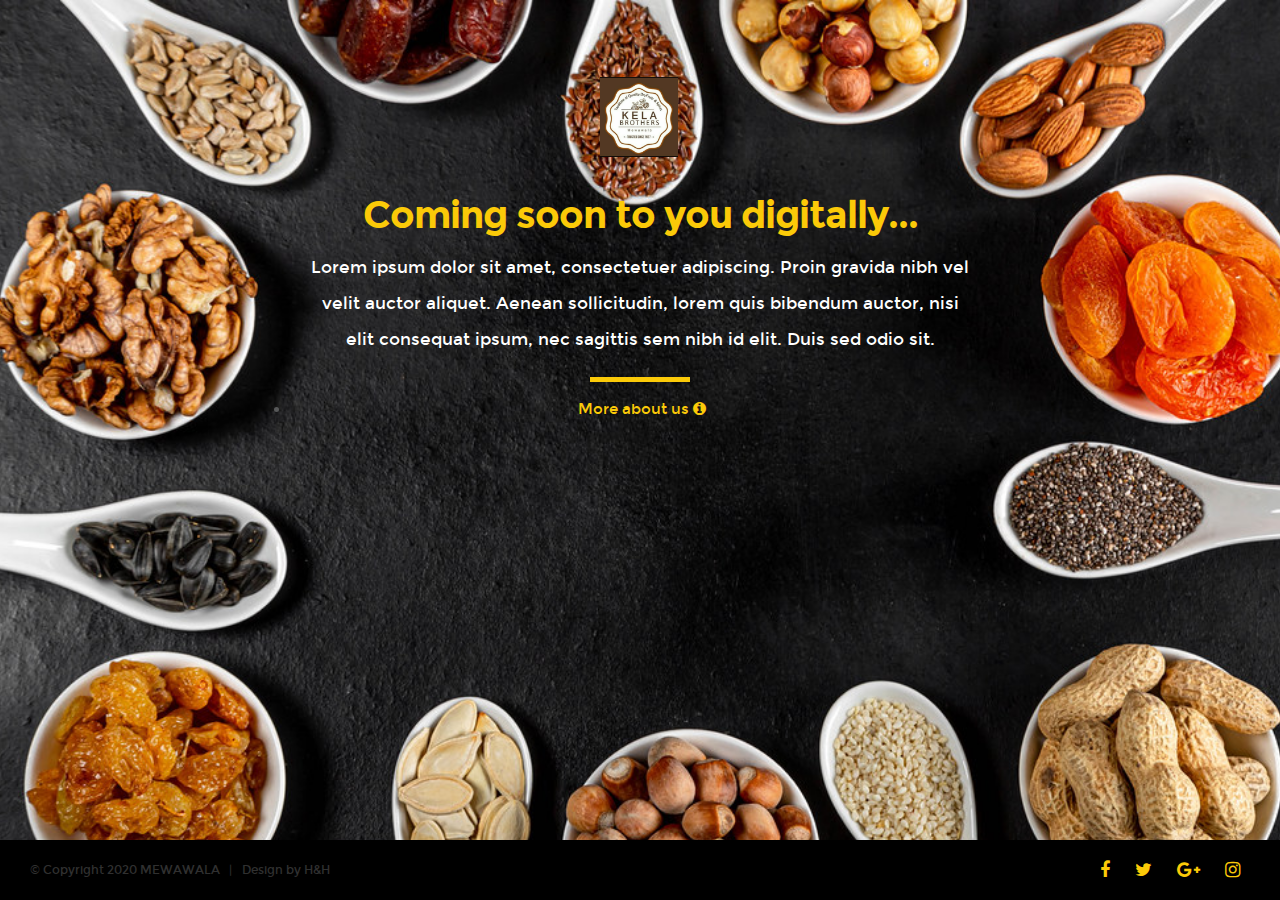
==== commit 8dccdcb8: "Adjusting alignment Adding icons" ====
--- a/index.html
+++ b/index.html
@@ -21,10 +21,11 @@
    <link rel="stylesheet" href="css/base.css">
    <link rel="stylesheet" href="css/vendor.css">
    <link rel="stylesheet" href="css/main.css">
+   <link rel="stylesheet" href="https://cdnjs.cloudflare.com/ajax/libs/font-awesome/4.7.0/css/font-awesome.min.css">
 
    <!-- Modernizr
    =================================================== -->
-   <script src="js/modernizr.js"></script>
+   <!-- <script src="js/modernizr.js"></script> -->
 
    <!-- Favicons
    =================================================== -->
@@ -48,13 +49,13 @@
 
             <header class="site-header">
                <div class="logo">
-               	<a href="index.html">Mewawala.</a>
+               	<a href="index.html">Mewawala</a>
                </div>
             </header>
 
             <div id="main-content" class="twelve columns">
 
-               <h1>Our website is almost ready.</h1>
+               <h1>Coming soon to you digitally...</h1>
 
                <p> Lorem ipsum dolor sit amet, consectetuer adipiscing. Proin gravida nibh vel velit auctor aliquet. Aenean sollicitudin,
                   lorem quis bibendum auctor, nisi elit consequat ipsum, nec sagittis sem nibh id elit. Duis sed odio sit.
@@ -73,12 +74,12 @@
 
             </div><!-- /main-content form -->
 
-            <div class="modal-toggles">
+            <div>
                <ul>
-                    <li class="about-us"><a href="#mod-about">More about us</a></li>
+                    <li class="about-us"><a href="about.html">More about us <i class="fa fa-info-circle"></i></a></li>
 
                </ul>
-            </div><!-- /modal-toggles -->
+            </div>
 
       </main>
 
@@ -88,9 +89,9 @@
    <!-- modals
    =================================================== -->
 
-	<section id="mod-about" >
+	<!-- <section id="mod-about" >
 
-	   <!-- Modal toggle -->
+
 	   <div class="modal-toggle">
 	      <a href="#" title="close" id="modal-close">close</a>
 	   </div>
@@ -107,7 +108,7 @@
 
 			</div>
 
-	   </div> <!-- /about-header -->
+	   </div>
 
 		<div class="row about-content">
 
@@ -143,7 +144,7 @@
 
 
 
-   </section><!-- /mod-about -->
+   </section> -->
 
  	<!-- footer
    =================================================== -->
@@ -172,7 +173,7 @@
 
 <!-- Script
 =================================================== -->
-<script src="js/jquery-1.11.3.min.js"></script>
+<!-- <script src="js/jquery-1.11.3.min.js"></script>
 <script src="js/jquery-migrate-1.2.1.min.js"></script>
 
 <script src="js/jquery.fittext.js"></script>
@@ -180,7 +181,7 @@
 <script src="js/jquery.placeholder.min.js"></script>
 <script src="js/owl.carousel.min.js"></script>
 <script src="js/jquery.ajaxchimp.min.js"></script>
-<script src="js/main.js"></script>
+<script src="js/main.js"></script> -->
 
 </body>
 </html>
--- a/css/base.css
+++ b/css/base.css
@@ -6,8 +6,8 @@
 /*
 /* =================================================================== */
 
-/* 
-/* Reset - normalize.css v3.0.1 | MIT License | git.io/normalize 
+/*
+/* Reset - normalize.css v3.0.1 | MIT License | git.io/normalize
 /* =================================================================== */
 html {
 	font-family: sans-serif;
@@ -229,11 +229,11 @@
 }
 
 /*
-/* Basic Setup Styles - Top Elements 
+/* Basic Setup Styles - Top Elements
 /* =================================================================== */
 
 /* NOTE
-html is set to 62.5% so that if you use REMS, all the measurements 
+html is set to 62.5% so that if you use REMS, all the measurements
 are based on 10px sizing. So basically 1.5rem = 15px  */
 html {
 	-webkit-font-smoothing: antialiased;
@@ -262,7 +262,7 @@
 }
 
 /*
-/* Typography 
+/* Typography
 ====================================================================== */
 div,
 dl,
@@ -380,8 +380,8 @@
 	line-height: inherit;
 }
 
-/* 
-/* Media 
+/*
+/* Media
 /* =================================================================== */
 img,
 video,
@@ -400,7 +400,7 @@
 	-ms-interpolation-mode: bicubic;
 }
 
-/* 
+/*
 /* Grid
 ===================================================================== */
 .row {
@@ -656,7 +656,7 @@
 
 }
 
-/* 
+/*
 /* block grids
 ===================================================================== */
 .bgrid-sixth .bgrid {
@@ -679,7 +679,7 @@
 	padding: 0;
 }
 
-/* Clearing for block grid columns. Allows columns with 
+/* Clearing for block grid columns. Allows columns with
 different heights to align properly.
 --------------------------------------------------------------------- */
 .first {
@@ -823,7 +823,7 @@
 
 }
 
-/* 
+/*
 /* MISC
 ===================================================================== */
 
@@ -839,7 +839,7 @@
 	clear: both;
 }
 
-/* Misc Helper Styles 
+/* Misc Helper Styles
 --------------------------------------------------------------------- */
 .hide {
 	display: none;
@@ -895,4 +895,3 @@
 	margin-right: auto;
 	text-align: center;
 }
-
--- a/css/main.css
+++ b/css/main.css
@@ -15,17 +15,17 @@
 /*
 /* =================================================================== */
 
-/* 
+/*
 /* 01. =webfonts and iconfonts
 /* =================================================================== */
 @import url("fonts.css");
 @import url("font-awesome/css/font-awesome.min.css");
 
-/* 
+/*
 /* 02. =document setup
 /* =================================================================== */
 
-/* Body 
+/* Body
 ---------------------------------------------------------------------- */
 html,
 body {
@@ -34,7 +34,7 @@
 
 html {
 	background: #161415 url(../images/bg.jpg) no-repeat center center fixed;
-	
+
 	-webkit-background-size: cover !important;
 	-moz-background-size: cover !important;
 	background-size: cover !important;
@@ -46,7 +46,7 @@
 	color: #575859;
 }
 
-/* links 
+/* links
 ---------------------------------------------------------------------- */
 a,
 a:visited {
@@ -127,7 +127,7 @@
 }
 
 p {
-	margin: 15px 0 15px 0;
+	margin: auto 0;
 }
 
 p img {
@@ -247,7 +247,7 @@
 	height: 0;
 }
 
-/* Lists  
+/* Lists
 --------------------------------------------------------------------- */
 ul,
 ol {
@@ -257,7 +257,7 @@
 
 ul {
 	list-style: disc;
-	margin-left: 17px;
+	/* margin-left: 17px; */
 }
 
 dl {
@@ -273,7 +273,7 @@
 	margin: 0 0 0 20px;
 }
 
-/* Floated image  
+/* Floated image
 --------------------------------------------------------------------- */
 img.pull-right {
 	margin: 12px 0px 0px 18px;
@@ -283,7 +283,7 @@
 	margin: 12px 18px 0px 0px;
 }
 
-/* Style Placeholder Text  
+/* Style Placeholder Text
 --------------------------------------------------------------------- */
 ::-webkit-input-placeholder {
 	color: black;
@@ -309,7 +309,7 @@
 	color: black !important;
 }
 
-/* 
+/*
 /* 03. =preloader
 /* =================================================================== */
 #preloader {
@@ -379,7 +379,7 @@
 
 }
 
-/* 
+/*
 /* 04. forms
 /* =================================================================== */
 form {
@@ -453,7 +453,7 @@
 	display: inline;
 }
 
-/* 
+/*
 /* 05. =content styles
 /* =================================================================== */
 .browserupgrade {
@@ -550,7 +550,7 @@
 	font: 0/0 a;
 	text-shadow: none;
 	color: transparent;
-	width: 116px;
+	width: 80px;
 	height: 80px;
 	background: url("../images/logo/logo@2x.jpg") no-repeat;
 	background-size: contain;
@@ -638,7 +638,7 @@
 
 }
 
-/* counter 
+/* counter
 ------------------------------------------ */
 #counter {
 	width: 90%;
@@ -951,7 +951,7 @@
 
 }
 
-/* 
+/*
 /* 06. =modals
 /* =================================================================== */
 #mod-about,
@@ -1143,6 +1143,10 @@
 	background-size: contain;
 }
 
+.left-column {
+	margin-top: 16px;
+}
+
 @media only screen and (max-width:900px) {
 	.about-header {
 		margin-top: 7%;
@@ -1207,6 +1211,7 @@
 /* about content */
 .about-content {
 	color: white;
+	margin-right: 10%;
 }
 
 .about-content h3 {
@@ -1430,7 +1435,7 @@
 	color: #fbca08;
 }
 
-/* 
+/*
 /* 07. =footer
 /* =================================================================== */
 footer {
@@ -1456,7 +1461,7 @@
 	color: #fff;
 }
 
-/* copyright 
+/* copyright
 ------------------------------------------ */
 .footer-copyright {
 	margin: 0;
@@ -1551,4 +1556,3 @@
 	}
 
 }
-
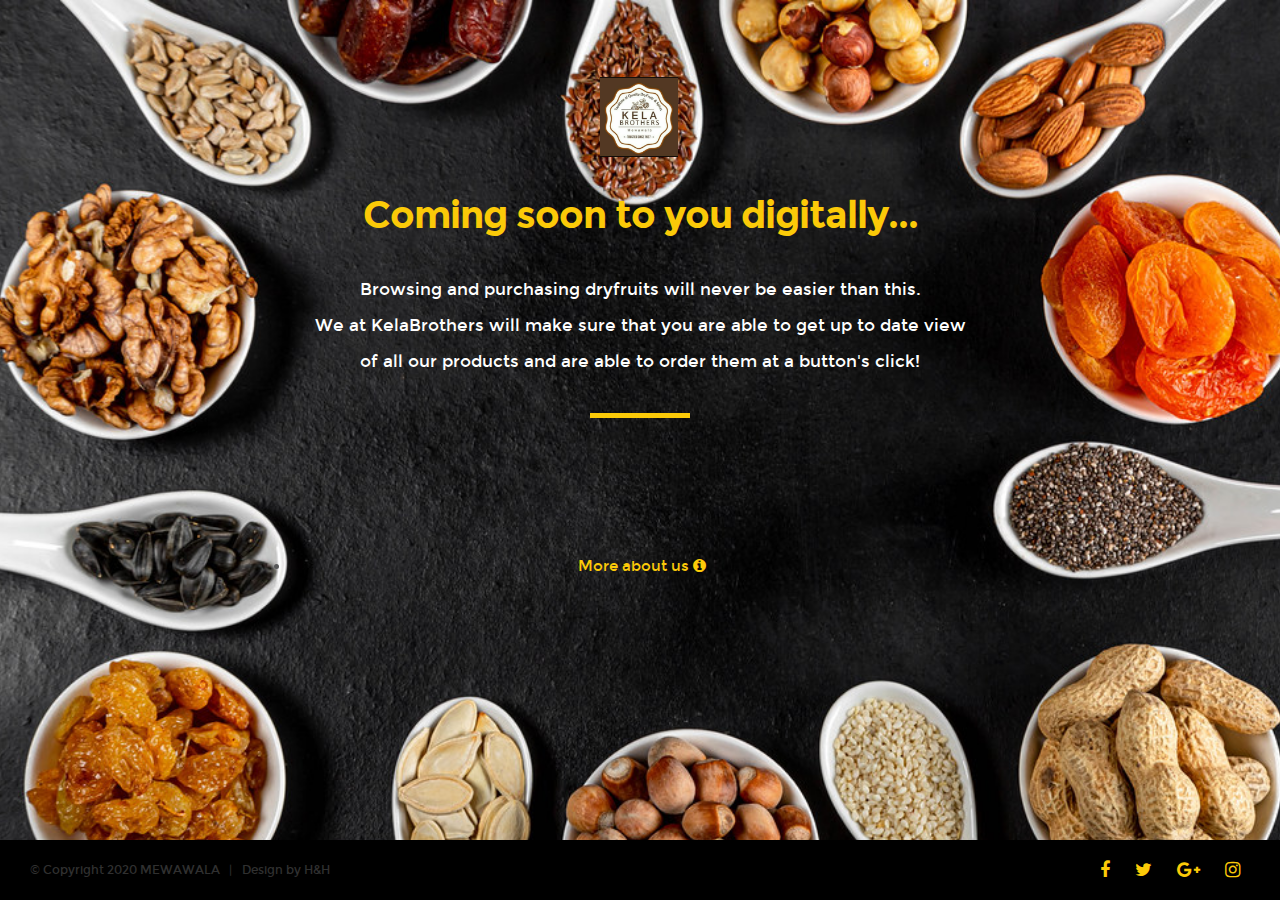
==== commit 901effa3: "Updating placeholder text" ====
--- a/index.html
+++ b/index.html
@@ -8,7 +8,7 @@
 	<!--- Basic Page Needs
    ================================================== -->
    <meta charset="utf-8">
-	<title>MEWAWALA</title>
+	<title>Mewawala</title>
    <meta name="description" content="">
    <meta name="author" content="">
 
@@ -57,8 +57,8 @@
 
                <h1>Coming soon to you digitally...</h1>
 
-               <p> Lorem ipsum dolor sit amet, consectetuer adipiscing. Proin gravida nibh vel velit auctor aliquet. Aenean sollicitudin,
-                  lorem quis bibendum auctor, nisi elit consequat ipsum, nec sagittis sem nibh id elit. Duis sed odio sit.
+               <p> Browsing and purchasing dryfruits will never be easier than this.
+                 <br>We at KelaBrothers will make sure that you are able to get up to date view of all our products and are able to order them at a button's click!
                </p>
 
                <hr>
@@ -166,10 +166,10 @@
 
    </footer>
 
-   <div id="preloader">
+   <!-- <div id="preloader">
     	<div id="loader">
      	</div>
-   </div>
+   </div> -->
 
 <!-- Script
 =================================================== -->
--- a/css/main.css
+++ b/css/main.css
@@ -34,7 +34,6 @@
 
 html {
 	background: #161415 url(../images/bg.jpg) no-repeat center center fixed;
-
 	-webkit-background-size: cover !important;
 	-moz-background-size: cover !important;
 	background-size: cover !important;
@@ -312,7 +311,7 @@
 /*
 /* 03. =preloader
 /* =================================================================== */
-#preloader {
+/* #preloader {
 	position: fixed;
 	top: 0;
 	left: 0;
@@ -377,27 +376,27 @@
 		transform: rotate(360deg);
 	}
 
-}
+} */
 
 /*
 /* 04. forms
 /* =================================================================== */
-form {
+/* form {
 	margin-bottom: 24px;
-}
-
-fieldset {
+} */
+
+/* fieldset {
 	margin: 0 0 24px 0;
 	padding: 0;
 	border: none;
-}
+} */
 
 input,
 button {
 	-webkit-font-smoothing: antialiased;
 }
 
-input[type="text"],
+/* input[type="text"],
 input[type="password"],
 input[type="email"],
 textarea,
@@ -416,11 +415,11 @@
 	max-width: 100%;
 	background: transparent;
 	border: 3px solid #a9aaab;
-}
-
-textarea {
+} */
+
+/* textarea {
 	min-height: 162px;
-}
+} */
 
 input[type="text"]:focus,
 input[type="password"]:focus,
@@ -429,13 +428,13 @@
 	background: white;
 }
 
-label,
+/* label,
 legend {
 	font: 15px/30px "montserrat-bold", sans-serif;
 	margin: 12px 0;
 	color: #252525;
 	display: block;
-}
+} */
 
 label span,
 legend span {
@@ -485,6 +484,7 @@
 	#content-wrap {
 		min-height: auto;
 		padding-top: 60px;
+		padding-bottom: 50px;
 	}
 
 }
@@ -515,14 +515,14 @@
 main h1 {
 	font: 38px/1.2em "montserrat-bold", sans-serif;
 	color: #fbca08;
-	margin-bottom: 12px;
+	margin-bottom: 5%;
 	padding: 0;
 }
 
 main p {
 	font: 17px/36px "montserrat-regular", sans-serif;
 	color: #fff;
-	margin-bottom: 18px;
+	margin-bottom: 5%;
 	padding: 0;
 }
 
@@ -532,6 +532,7 @@
 	margin: 19px auto 12px;
 	height: 0;
 	width: 100px;
+	margin-bottom: 20%;
 }
 
 main .site-header .logo {
@@ -574,7 +575,7 @@
 	}
 
 	main .site-header .logo a {
-		width: 104px;
+		width: 72px;
 		height: 72px;
 	}
 
@@ -632,7 +633,7 @@
 	}
 
 	main .site-header .logo a {
-		width: 95px;
+		width: 66px;
 		height: 66px;
 	}
 
@@ -640,7 +641,7 @@
 
 /* counter
 ------------------------------------------ */
-#counter {
+/* #counter {
 	width: 90%;
 	color: white;
 	text-align: center;
@@ -723,11 +724,11 @@
 		letter-spacing: 1px;
 	}
 
-}
+} */
 
 /* mailchimp form
 ------------------------------------------ */
-#mc-signup {
+/* #mc-signup {
 	clear: both;
 	width: 75%;
 	margin: 6px auto 30px;
@@ -847,13 +848,13 @@
 	#mc-signup {
 		padding-left: 0;
 		padding-right: 0;
-	}
+	} */
 
 }
 
 /* modal toggles
 ------------------------------------------ */
-.modal-toggles {
+/* .modal-toggles {
 	clear: both;
 }
 
@@ -949,12 +950,12 @@
 		padding: 0;
 	}
 
-}
+} */
 
 /*
 /* 06. =modals
 /* =================================================================== */
-#mod-about,
+/* #mod-about,
 #mod-map {
 	position: fixed;
 	top: 0;
@@ -1092,7 +1093,7 @@
 		left: 25px;
 	}
 
-}
+} */
 
 /* modal about
 ------------------------------------------ */
@@ -1118,7 +1119,7 @@
 
 .about-header h1 {
 	font: 38px/1.2em "montserrat-bold", sans-serif;
-	color: yellow;
+	color: #fbca08;
 }
 
 .about-header .icon-wrap {
@@ -1231,7 +1232,7 @@
 }
 
 /* about slider */
-.slider hr {
+/* .slider hr {
 	filter: alpha(opacity=10);
 	-ms-filter: "progid:DXImageTransform.Microsoft.Alpha(Opacity=10)";
 	opacity: 0.1;
@@ -1262,9 +1263,9 @@
 	background-size: contain;
 	margin: 0 auto 6px;
 	padding: 0;
-}
-
-.s-photography .slider-icon {
+} */
+
+/* .s-photography .slider-icon {
 	background-image: url("../images/slides/photography@2x.png");
 }
 
@@ -1318,11 +1319,11 @@
 
 .owl-theme .owl-controls .owl-page.active span {
 	background: #fbca08;
-}
+} */
 
 /* modal map
 ------------------------------------------ */
-#mod-map {
+/* #mod-map {
 	background: black;
 	z-index: 999993;
 }
@@ -1433,7 +1434,7 @@
 #mod-map #map-zoom-in:hover::before,
 #mod-map #map-zoom-out:hover::before {
 	color: #fbca08;
-}
+} */
 
 /*
 /* 07. =footer
